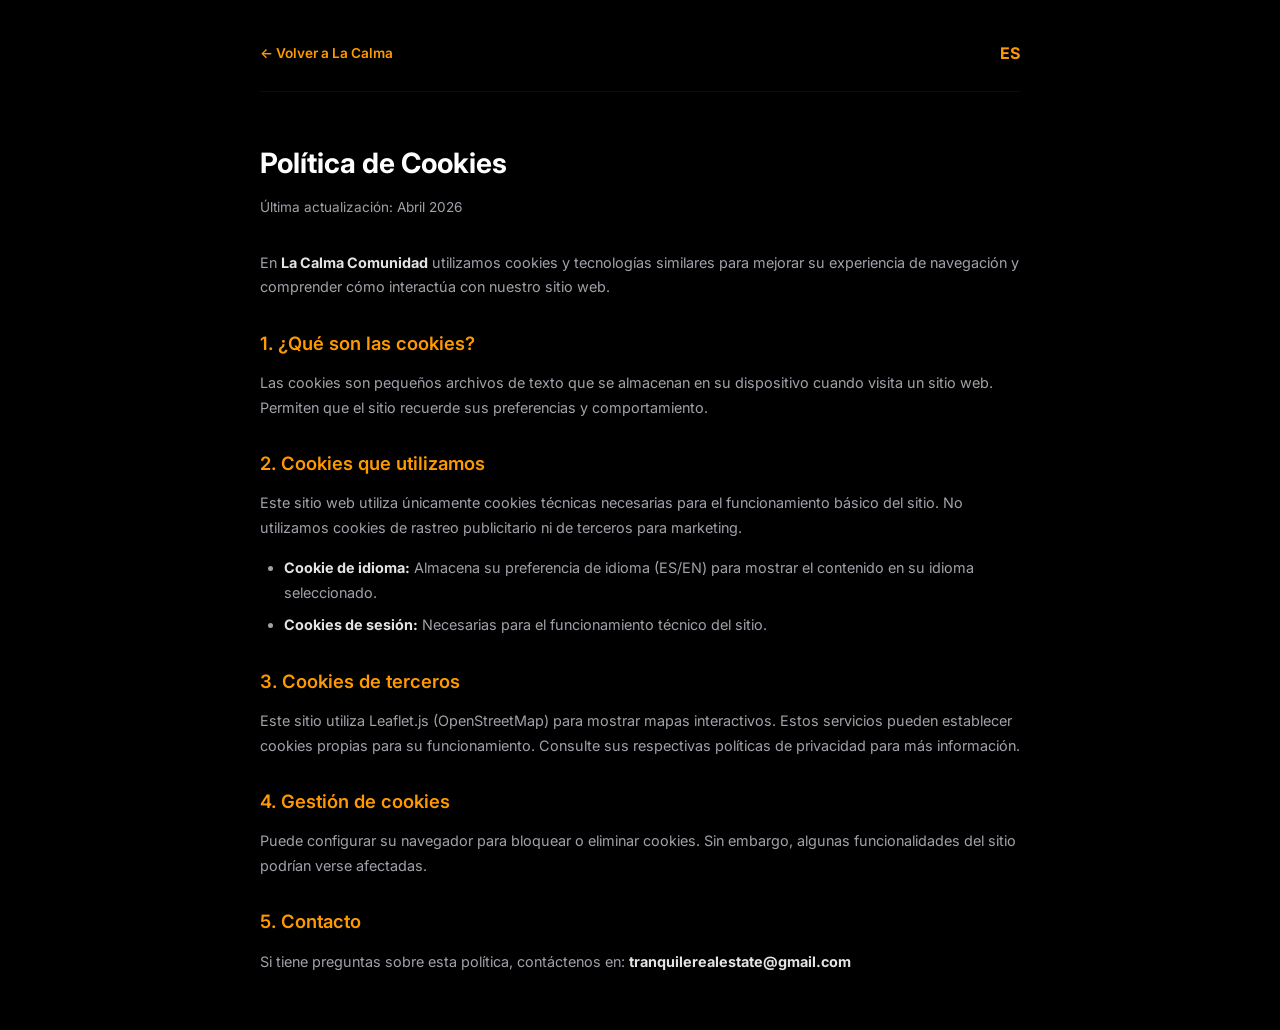
==== legal/cookies.html @ 91af673e "v2.0 - Interactive SPA with Leaflet map, i18n engine, and investment simulator Complete rebuild of L" ====
<!DOCTYPE html>
<html lang="es">
<head>
  <meta charset="UTF-8">
  <meta name="viewport" content="width=device-width, initial-scale=1.0">
  <title>Política de Cookies — La Calma Comunidad</title>
  <link rel="preconnect" href="https://fonts.googleapis.com">
  <link rel="preconnect" href="https://fonts.gstatic.com" crossorigin>
  <link href="https://fonts.googleapis.com/css2?family=Inter:wght@400;500;600;700&display=swap" rel="stylesheet">
  <style>
    * { margin: 0; padding: 0; box-sizing: border-box; }
    body { font-family: 'Inter', sans-serif; background: #000; color: #E4E4E7; line-height: 1.7; padding: 40px 20px; }
    .container { max-width: 760px; margin: 0 auto; }
    .header { display: flex; justify-content: space-between; align-items: center; margin-bottom: 48px; padding-bottom: 24px; border-bottom: 1px solid rgba(0,51,102,0.3); }
    .header a { color: #FF9900; text-decoration: none; font-size: 0.85rem; font-weight: 600; transition: color 0.3s; }
    .header a:hover { color: #FFB84D; }
    h1 { font-size: 1.75rem; font-weight: 700; color: #fff; margin-bottom: 8px; }
    .date { color: #A1A1AA; font-size: 0.85rem; margin-bottom: 32px; }
    h2 { color: #FF9900; font-size: 1.15rem; font-weight: 600; margin: 28px 0 12px; }
    p { margin-bottom: 16px; color: #A1A1AA; font-size: 0.9rem; }
    ul { margin: 8px 0 16px 24px; }
    li { margin-bottom: 8px; color: #A1A1AA; font-size: 0.9rem; }
    strong { color: #E4E4E7; }
  </style>
</head>
<body>
  <div class="container">
    <div class="header">
      <a href="../index.html">← Volver a La Calma</a>
      <span style="color:#FF9900;font-weight:700;">ES</span>
    </div>

    <h1>Política de Cookies</h1>
    <p class="date">Última actualización: Abril 2026</p>

    <p>En <strong>La Calma Comunidad</strong> utilizamos cookies y tecnologías similares para mejorar su experiencia de navegación y comprender cómo interactúa con nuestro sitio web.</p>

    <h2>1. ¿Qué son las cookies?</h2>
    <p>Las cookies son pequeños archivos de texto que se almacenan en su dispositivo cuando visita un sitio web. Permiten que el sitio recuerde sus preferencias y comportamiento.</p>

    <h2>2. Cookies que utilizamos</h2>
    <p>Este sitio web utiliza únicamente cookies técnicas necesarias para el funcionamiento básico del sitio. No utilizamos cookies de rastreo publicitario ni de terceros para marketing.</p>
    <ul>
      <li><strong>Cookie de idioma:</strong> Almacena su preferencia de idioma (ES/EN) para mostrar el contenido en su idioma seleccionado.</li>
      <li><strong>Cookies de sesión:</strong> Necesarias para el funcionamiento técnico del sitio.</li>
    </ul>

    <h2>3. Cookies de terceros</h2>
    <p>Este sitio utiliza Leaflet.js (OpenStreetMap) para mostrar mapas interactivos. Estos servicios pueden establecer cookies propias para su funcionamiento. Consulte sus respectivas políticas de privacidad para más información.</p>

    <h2>4. Gestión de cookies</h2>
    <p>Puede configurar su navegador para bloquear o eliminar cookies. Sin embargo, algunas funcionalidades del sitio podrían verse afectadas.</p>

    <h2>5. Contacto</h2>
    <p>Si tiene preguntas sobre esta política, contáctenos en: <strong>tranquilerealestate@gmail.com</strong></p>
  </div>
</body>
</html>
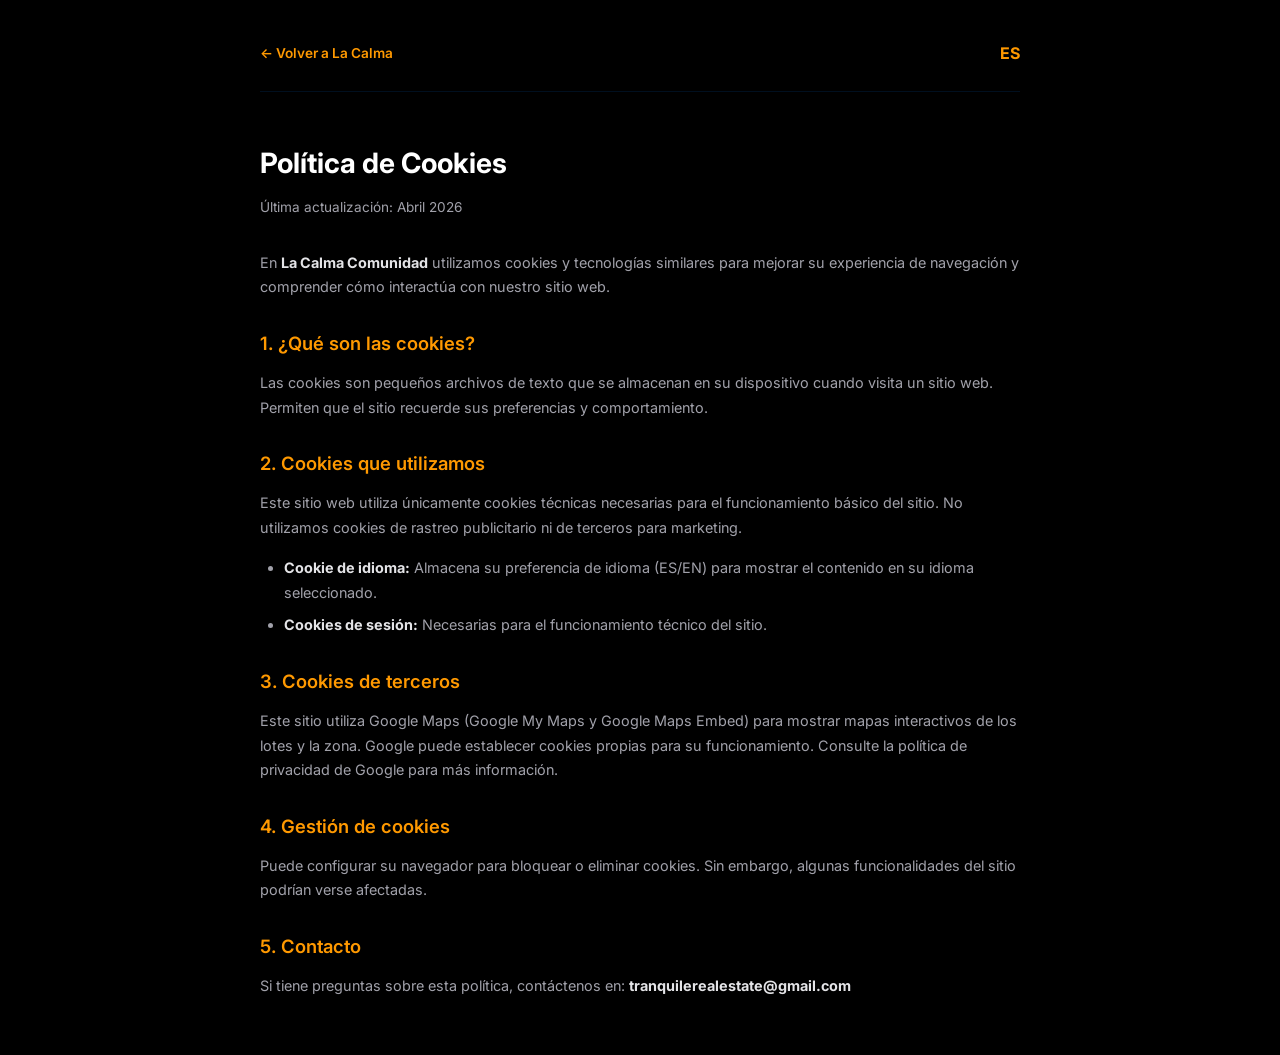
==== commit cbcc2da0: "v3.0 - Visual overhaul: Google My Maps, parallax images, 3D day cards, press redesign, transparency " ====
--- a/legal/cookies.html
+++ b/legal/cookies.html
@@ -46,7 +46,7 @@
     </ul>
 
     <h2>3. Cookies de terceros</h2>
-    <p>Este sitio utiliza Leaflet.js (OpenStreetMap) para mostrar mapas interactivos. Estos servicios pueden establecer cookies propias para su funcionamiento. Consulte sus respectivas políticas de privacidad para más información.</p>
+    <p>Este sitio utiliza Google Maps (Google My Maps y Google Maps Embed) para mostrar mapas interactivos de los lotes y la zona. Google puede establecer cookies propias para su funcionamiento. Consulte la política de privacidad de Google para más información.</p>
 
     <h2>4. Gestión de cookies</h2>
     <p>Puede configurar su navegador para bloquear o eliminar cookies. Sin embargo, algunas funcionalidades del sitio podrían verse afectadas.</p>
